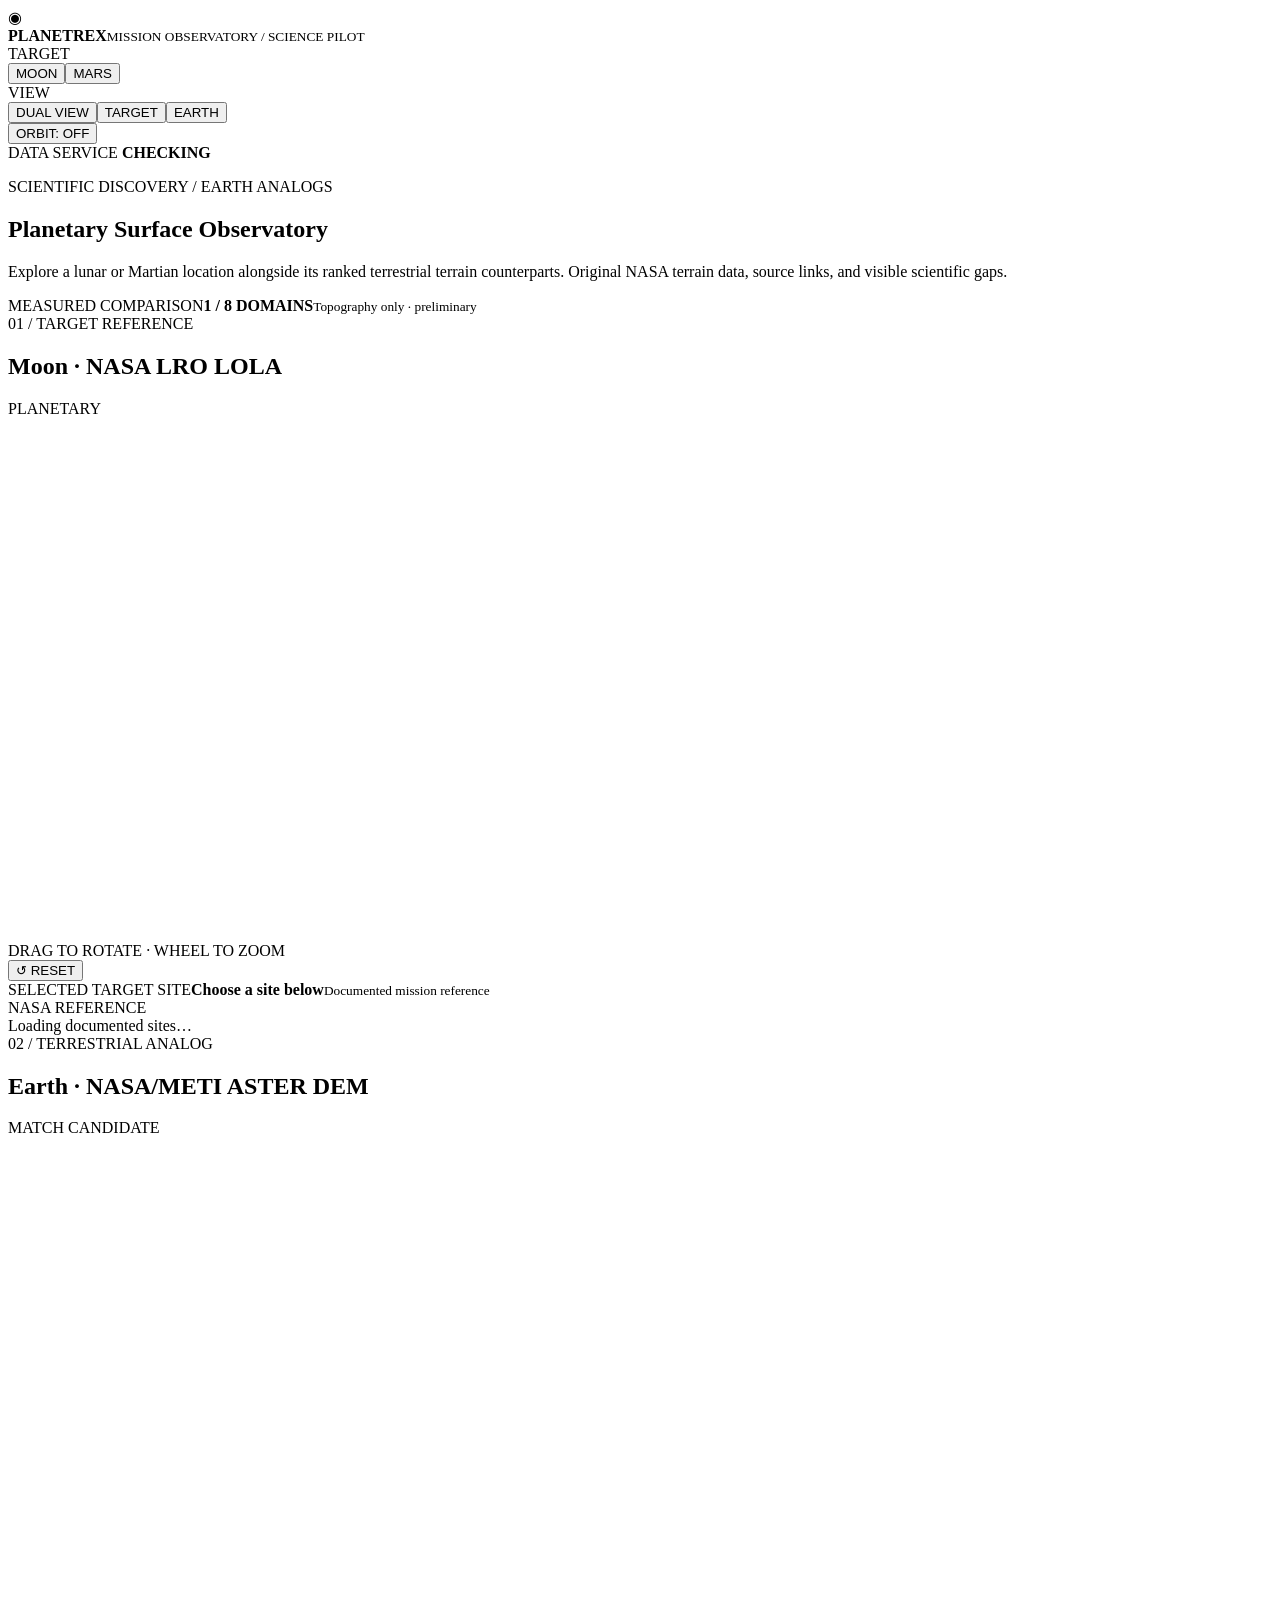
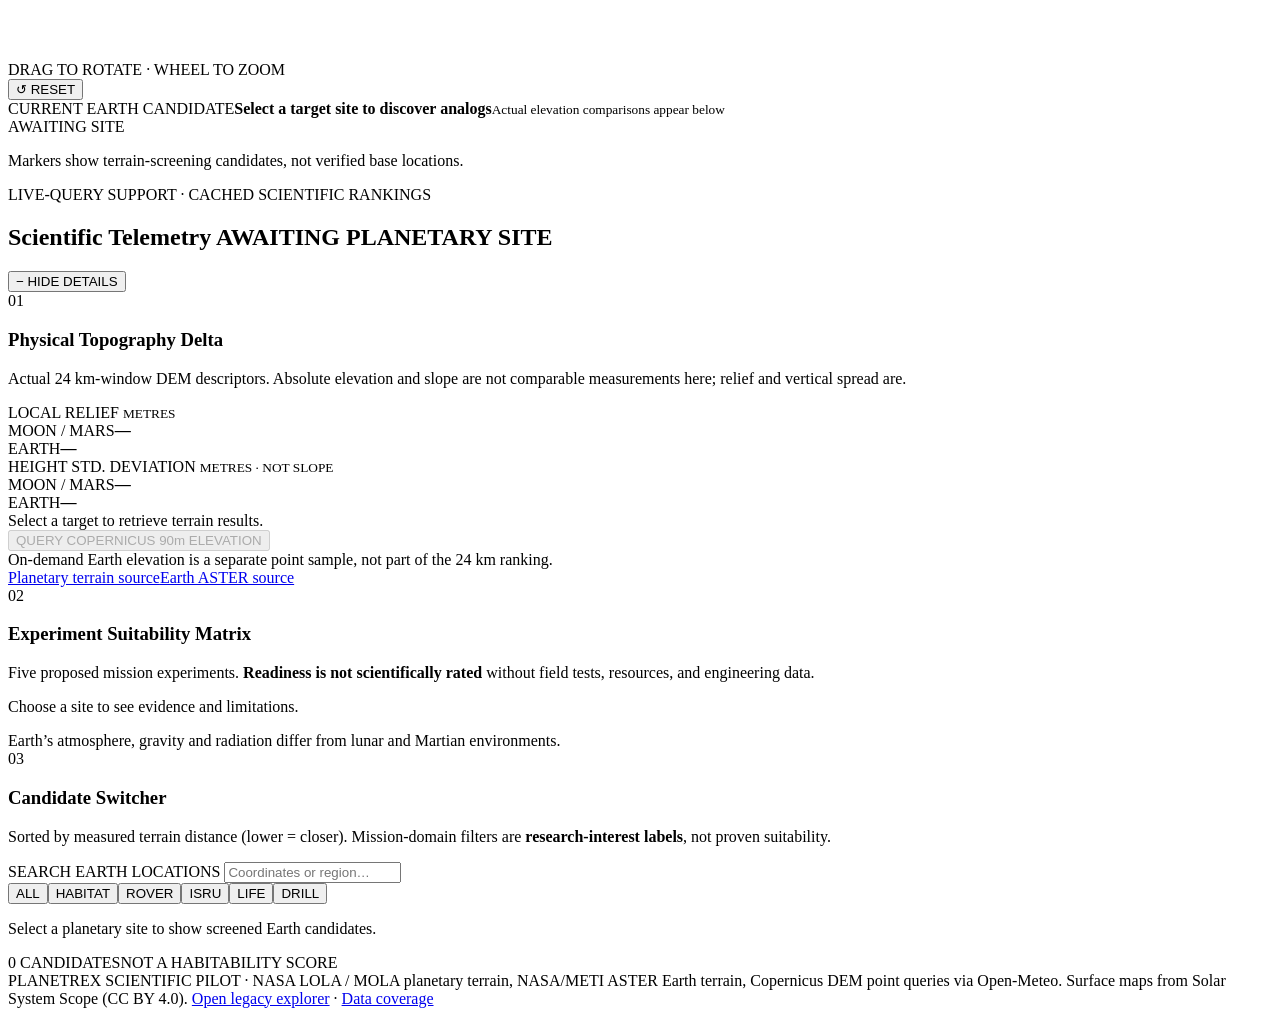
==== backend/app/web/observatory.html @ 0bbfab35 "Add full dual-globe PLANETREX Mission Observatory interface and scientific telemetry layout" ====
<!doctype html>
<html lang="en"><head>
<meta charset="utf-8"><meta name="viewport" content="width=device-width,initial-scale=1">
<title>PLANETREX — Mission Observatory</title>
<link rel="stylesheet" href="/explorer-assets/observatory.css">
<script src="/explorer-assets/observatory.js" defer></script>
</head>
<body>
<header class="command-bar">
 <div class="identity"><div class="sigil">◉</div><div><strong>PLANETREX</strong><small>MISSION OBSERVATORY / SCIENCE PILOT</small></div></div>
 <div class="command-group"><span class="micro-label">TARGET</span><div class="toggle" id="target-switch" aria-label="Choose target body"><button id="target-moon" class="active" type="button" aria-pressed="true">MOON</button><button id="target-mars" type="button" aria-pressed="false">MARS</button></div></div>
 <div class="command-group"><span class="micro-label">VIEW</span><div class="toggle view-toggle" id="view-switch"><button id="mode-dual" type="button" class="active" aria-pressed="true">DUAL VIEW</button><button id="mode-target" type="button" aria-pressed="false">TARGET</button><button id="mode-earth" type="button" aria-pressed="false">EARTH</button></div></div>
 <button id="orbit-switch" class="outline-button" aria-pressed="false" type="button"><span class="indicator"></span> ORBIT: OFF</button>
 <div class="connection" id="connection-status" role="status"><span class="connection-dot"></span><div>DATA SERVICE <strong>CHECKING</strong></div></div>
</header>
<main>
<section class="mission-head">
 <div><p class="eyebrow">SCIENTIFIC DISCOVERY / EARTH ANALOGS</p><h1>Planetary Surface Observatory</h1><p class="lead">Explore a lunar or Martian location alongside its ranked terrestrial terrain counterparts. Original NASA terrain data, source links, and visible scientific gaps.</p></div>
 <div class="mission-status"><span>MEASURED COMPARISON</span><strong id="coverage-count">1 / 8 DOMAINS</strong><small>Topography only · preliminary</small></div>
</section>
<section id="stages" class="celestial-grid" aria-label="Dual celestial comparison">
 <article class="celestial-stage target-stage" id="target-stage">
  <div class="stage-top"><div><span class="eyebrow">01 / TARGET REFERENCE</span><h2 id="target-title">Moon <span>· NASA LRO LOLA</span></h2></div><span class="stage-tag">PLANETARY</span></div>
  <div class="orb-window" id="target-window">
   <canvas id="target-globe" width="520" height="520" role="img" aria-label="Drag to rotate interactive target globe"></canvas>
   <div class="orb-hint">DRAG TO ROTATE · WHEEL TO ZOOM</div>
   <button class="reset-btn" id="reset-target" type="button" aria-label="Reset target orientation">↺ RESET</button>
  </div>
  <div class="stage-footer"><div><span class="eyebrow">SELECTED TARGET SITE</span><strong id="target-selection">Choose a site below</strong><small id="target-coordinates">Documented mission reference</small></div><span class="live-tag" id="target-source-status">NASA REFERENCE</span></div>
  <div class="site-pills" id="target-sites" aria-label="Planetary navigation sites"><span class="muted">Loading documented sites…</span></div>
 </article>
 <article class="celestial-stage earth-stage" id="earth-stage">
  <div class="stage-top"><div><span class="eyebrow">02 / TERRESTRIAL ANALOG</span><h2>Earth <span>· NASA/METI ASTER DEM</span></h2></div><span class="stage-tag">MATCH CANDIDATE</span></div>
  <div class="orb-window" id="earth-window">
   <canvas id="earth-globe" width="520" height="520" role="img" aria-label="Drag to rotate interactive Earth globe"></canvas>
   <div class="orb-hint">DRAG TO ROTATE · WHEEL TO ZOOM</div>
   <button class="reset-btn" id="reset-earth" type="button" aria-label="Reset Earth orientation">↺ RESET</button>
  </div>
  <div class="stage-footer"><div><span class="eyebrow">CURRENT EARTH CANDIDATE</span><strong id="earth-selection">Select a target site to discover analogs</strong><small id="earth-coordinates">Actual elevation comparisons appear below</small></div><span class="live-tag" id="earth-source-status">AWAITING SITE</span></div>
  <p class="stage-disclaimer">Markers show terrain-screening candidates, not verified base locations.</p>
 </article>
</section>
<section class="telemetry" id="telemetry" aria-labelledby="telemetry-heading">
 <header class="telemetry-bar"><div><span class="eyebrow">LIVE-QUERY SUPPORT · CACHED SCIENTIFIC RANKINGS</span><h2 id="telemetry-heading">Scientific Telemetry <span class="telemetry-status" id="telemetry-status">AWAITING PLANETARY SITE</span></h2></div><button id="drawer-toggle" class="outline-button" type="button" aria-expanded="true">− HIDE DETAILS</button></header>
 <div class="telemetry-body" id="telemetry-body">
  <section class="instrument" aria-label="Physical topography comparison">
   <div class="instrument-title"><span class="instrument-index">01</span><h3>Physical Topography Delta</h3></div>
   <p class="desc">Actual 24 km-window DEM descriptors. Absolute elevation and slope are not comparable measurements here; relief and vertical spread are.</p>
   <div class="metric-title">LOCAL RELIEF <small>METRES</small></div><div class="compare"><div><span>MOON / MARS</span><strong id="target-relief">—</strong></div><div><span>EARTH</span><strong id="earth-relief">—</strong></div></div>
   <div class="metric-title">HEIGHT STD. DEVIATION <small>METRES · NOT SLOPE</small></div><div class="compare"><div><span>MOON / MARS</span><strong id="target-roughness">—</strong></div><div><span>EARTH</span><strong id="earth-roughness">—</strong></div></div>
   <div class="data-status" id="distance-status">Select a target to retrieve terrain results.</div>
   <button id="query-elevation" class="primary-button" type="button" disabled>QUERY COPERNICUS 90m ELEVATION</button>
   <div class="query-result" id="elevation-result">On-demand Earth elevation is a separate point sample, not part of the 24 km ranking.</div>
   <div class="sources"><a id="planet-data-link" href="https://pds.nasa.gov/" target="_blank" rel="noopener noreferrer">Planetary terrain source</a><a id="earth-data-link" href="https://www.opentopodata.org/datasets/aster/" target="_blank" rel="noopener noreferrer">Earth ASTER source</a></div>
  </section>
  <section class="instrument" aria-label="Mission experiment matrix">
   <div class="instrument-title"><span class="instrument-index">02</span><h3>Experiment Suitability Matrix</h3></div>
   <p class="desc">Five proposed mission experiments. <strong>Readiness is not scientifically rated</strong> without field tests, resources, and engineering data.</p>
   <div id="domain-matrix" class="domain-matrix">
    <p class="muted">Choose a site to see evidence and limitations.</p>
   </div>
   <div id="evidence-warning" class="caution">Earth’s atmosphere, gravity and radiation differ from lunar and Martian environments.</div>
  </section>
  <section class="instrument candidate-instrument" aria-label="Earth analog candidates">
   <div class="instrument-title"><span class="instrument-index">03</span><h3>Candidate Switcher</h3></div>
   <p class="desc">Sorted by measured terrain distance (lower = closer). Mission-domain filters are <strong>research-interest labels</strong>, not proven suitability.</p>
   <label class="search-label" for="candidate-search">SEARCH EARTH LOCATIONS</label>
   <input id="candidate-search" type="search" placeholder="Coordinates or region…">
   <div class="filter-row" id="domain-filters"><button class="filter active" data-domain="all" type="button">ALL</button><button class="filter" data-domain="habitat" type="button">HABITAT</button><button class="filter" data-domain="rover" type="button">ROVER</button><button class="filter" data-domain="isru" type="button">ISRU</button><button class="filter" data-domain="life" type="button">LIFE</button><button class="filter" data-domain="drill" type="button">DRILL</button></div>
   <div id="candidate-list" class="candidate-list" aria-live="polite"><p class="muted">Select a planetary site to show screened Earth candidates.</p></div>
   <div class="candidate-footer"><span id="candidate-count">0 CANDIDATES</span><span>NOT A HABITABILITY SCORE</span></div>
  </section>
 </div>
</section>
<footer class="bottom-note">PLANETREX SCIENTIFIC PILOT · NASA LOLA / MOLA planetary terrain, NASA/METI ASTER Earth terrain, Copernicus DEM point queries via Open-Meteo. Surface maps from Solar System Scope (CC BY 4.0). <a href="/explorer">Open legacy explorer</a> · <a href="/science/coverage" target="_blank" rel="noopener noreferrer">Data coverage</a></footer>
</main>
</body></html>
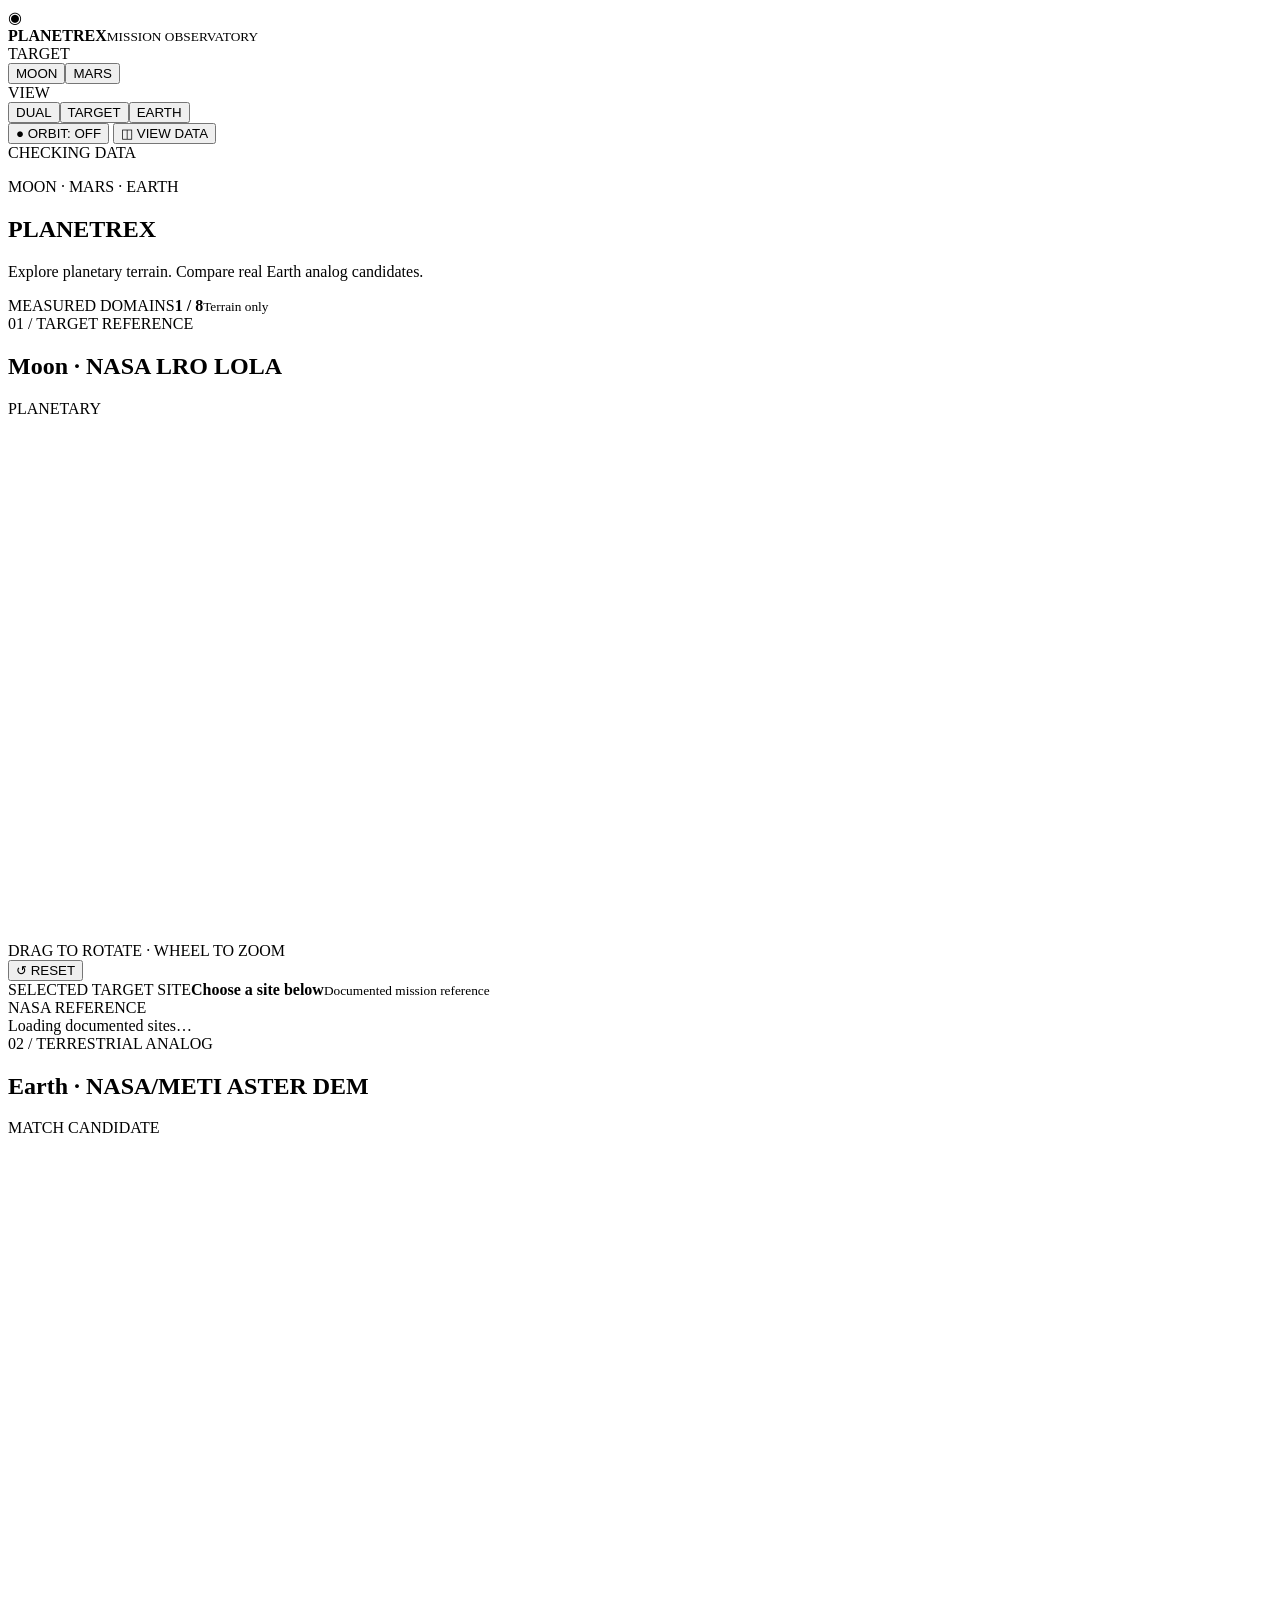
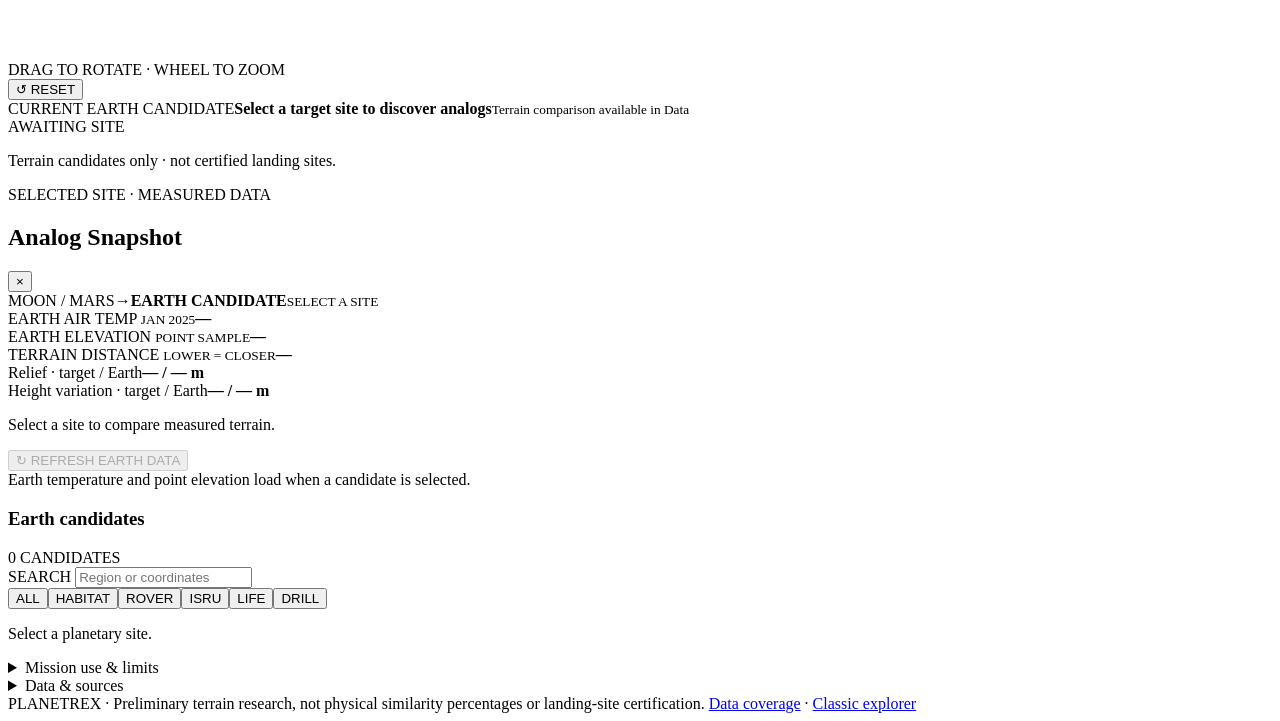
==== commit 513c0822: "Create concise above-globe scientific popup with temperature, terrain data, close button, and folded" ====
--- a/backend/app/web/observatory.html
+++ b/backend/app/web/observatory.html
@@ -1,23 +1,24 @@
 <!doctype html>
 <html lang="en"><head>
 <meta charset="utf-8"><meta name="viewport" content="width=device-width,initial-scale=1">
-<title>PLANETREX — Mission Observatory</title>
+<title>PLANETREX — Planetary Mission Observatory</title>
 <link rel="stylesheet" href="/explorer-assets/observatory.css">
 <script src="/explorer-assets/observatory.js" defer></script>
-</head>
-<body>
+</head><body>
 <header class="command-bar">
- <div class="identity"><div class="sigil">◉</div><div><strong>PLANETREX</strong><small>MISSION OBSERVATORY / SCIENCE PILOT</small></div></div>
- <div class="command-group"><span class="micro-label">TARGET</span><div class="toggle" id="target-switch" aria-label="Choose target body"><button id="target-moon" class="active" type="button" aria-pressed="true">MOON</button><button id="target-mars" type="button" aria-pressed="false">MARS</button></div></div>
- <div class="command-group"><span class="micro-label">VIEW</span><div class="toggle view-toggle" id="view-switch"><button id="mode-dual" type="button" class="active" aria-pressed="true">DUAL VIEW</button><button id="mode-target" type="button" aria-pressed="false">TARGET</button><button id="mode-earth" type="button" aria-pressed="false">EARTH</button></div></div>
- <button id="orbit-switch" class="outline-button" aria-pressed="false" type="button"><span class="indicator"></span> ORBIT: OFF</button>
- <div class="connection" id="connection-status" role="status"><span class="connection-dot"></span><div>DATA SERVICE <strong>CHECKING</strong></div></div>
+ <div class="identity"><div class="sigil" aria-hidden="true">◉</div><div><strong>PLANETREX</strong><small>MISSION OBSERVATORY</small></div></div>
+ <div class="command-group"><span class="micro-label">TARGET</span><div class="toggle" id="target-switch"><button id="target-moon" class="active" type="button" aria-pressed="true">MOON</button><button id="target-mars" type="button" aria-pressed="false">MARS</button></div></div>
+ <div class="command-group"><span class="micro-label">VIEW</span><div class="toggle view-toggle" id="view-switch"><button id="mode-dual" class="active" type="button" aria-pressed="true">DUAL</button><button id="mode-target" type="button" aria-pressed="false">TARGET</button><button id="mode-earth" type="button" aria-pressed="false">EARTH</button></div></div>
+ <button id="orbit-switch" class="outline-button" aria-pressed="false" type="button">● ORBIT: OFF</button>
+ <button id="show-data" class="primary-button data-open" aria-controls="telemetry" aria-expanded="true" type="button">◫ VIEW DATA</button>
+ <div class="connection" id="connection-status" role="status">CHECKING DATA</div>
 </header>
 <main>
 <section class="mission-head">
- <div><p class="eyebrow">SCIENTIFIC DISCOVERY / EARTH ANALOGS</p><h1>Planetary Surface Observatory</h1><p class="lead">Explore a lunar or Martian location alongside its ranked terrestrial terrain counterparts. Original NASA terrain data, source links, and visible scientific gaps.</p></div>
- <div class="mission-status"><span>MEASURED COMPARISON</span><strong id="coverage-count">1 / 8 DOMAINS</strong><small>Topography only · preliminary</small></div>
+ <div><p class="eyebrow">MOON · MARS · EARTH</p><h1>PLANETREX</h1><p class="lead">Explore planetary terrain. Compare real Earth analog candidates.</p></div>
+ <div class="mission-status"><span>MEASURED DOMAINS</span><strong id="coverage-count">1 / 8</strong><small>Terrain only</small></div>
 </section>
+<div class="mission-workspace">
 <section id="stages" class="celestial-grid" aria-label="Dual celestial comparison">
  <article class="celestial-stage target-stage" id="target-stage">
   <div class="stage-top"><div><span class="eyebrow">01 / TARGET REFERENCE</span><h2 id="target-title">Moon <span>· NASA LRO LOLA</span></h2></div><span class="stage-tag">PLANETARY</span></div>
@@ -36,42 +37,48 @@
    <div class="orb-hint">DRAG TO ROTATE · WHEEL TO ZOOM</div>
    <button class="reset-btn" id="reset-earth" type="button" aria-label="Reset Earth orientation">↺ RESET</button>
   </div>
-  <div class="stage-footer"><div><span class="eyebrow">CURRENT EARTH CANDIDATE</span><strong id="earth-selection">Select a target site to discover analogs</strong><small id="earth-coordinates">Actual elevation comparisons appear below</small></div><span class="live-tag" id="earth-source-status">AWAITING SITE</span></div>
-  <p class="stage-disclaimer">Markers show terrain-screening candidates, not verified base locations.</p>
+  <div class="stage-footer"><div><span class="eyebrow">CURRENT EARTH CANDIDATE</span><strong id="earth-selection">Select a target site to discover analogs</strong><small id="earth-coordinates">Terrain comparison available in Data</small></div><span class="live-tag" id="earth-source-status">AWAITING SITE</span></div>
+  <p class="stage-disclaimer">Terrain candidates only · not certified landing sites.</p>
  </article>
 </section>
-<section class="telemetry" id="telemetry" aria-labelledby="telemetry-heading">
- <header class="telemetry-bar"><div><span class="eyebrow">LIVE-QUERY SUPPORT · CACHED SCIENTIFIC RANKINGS</span><h2 id="telemetry-heading">Scientific Telemetry <span class="telemetry-status" id="telemetry-status">AWAITING PLANETARY SITE</span></h2></div><button id="drawer-toggle" class="outline-button" type="button" aria-expanded="true">− HIDE DETAILS</button></header>
+</div>
+<aside class="telemetry" id="telemetry" role="dialog" aria-modal="false" aria-labelledby="telemetry-heading">
+ <header class="telemetry-bar"><div><span class="eyebrow">SELECTED SITE · MEASURED DATA</span><h2 id="telemetry-heading">Analog Snapshot</h2></div><button id="drawer-toggle" class="close-button" type="button" aria-label="Close data window" title="Close and view globe">×</button></header>
  <div class="telemetry-body" id="telemetry-body">
-  <section class="instrument" aria-label="Physical topography comparison">
-   <div class="instrument-title"><span class="instrument-index">01</span><h3>Physical Topography Delta</h3></div>
-   <p class="desc">Actual 24 km-window DEM descriptors. Absolute elevation and slope are not comparable measurements here; relief and vertical spread are.</p>
-   <div class="metric-title">LOCAL RELIEF <small>METRES</small></div><div class="compare"><div><span>MOON / MARS</span><strong id="target-relief">—</strong></div><div><span>EARTH</span><strong id="earth-relief">—</strong></div></div>
-   <div class="metric-title">HEIGHT STD. DEVIATION <small>METRES · NOT SLOPE</small></div><div class="compare"><div><span>MOON / MARS</span><strong id="target-roughness">—</strong></div><div><span>EARTH</span><strong id="earth-roughness">—</strong></div></div>
-   <div class="data-status" id="distance-status">Select a target to retrieve terrain results.</div>
-   <button id="query-elevation" class="primary-button" type="button" disabled>QUERY COPERNICUS 90m ELEVATION</button>
-   <div class="query-result" id="elevation-result">On-demand Earth elevation is a separate point sample, not part of the 24 km ranking.</div>
-   <div class="sources"><a id="planet-data-link" href="https://pds.nasa.gov/" target="_blank" rel="noopener noreferrer">Planetary terrain source</a><a id="earth-data-link" href="https://www.opentopodata.org/datasets/aster/" target="_blank" rel="noopener noreferrer">Earth ASTER source</a></div>
-  </section>
-  <section class="instrument" aria-label="Mission experiment matrix">
-   <div class="instrument-title"><span class="instrument-index">02</span><h3>Experiment Suitability Matrix</h3></div>
-   <p class="desc">Five proposed mission experiments. <strong>Readiness is not scientifically rated</strong> without field tests, resources, and engineering data.</p>
-   <div id="domain-matrix" class="domain-matrix">
-    <p class="muted">Choose a site to see evidence and limitations.</p>
+  <div class="popup-location"><span id="popup-target">MOON / MARS</span><span class="popup-arrow" aria-hidden="true">→</span><strong id="popup-earth">EARTH CANDIDATE</strong><small id="telemetry-status">SELECT A SITE</small></div>
+  <section class="instrument summary-instrument" aria-label="Key Earth and terrain measurements">
+   <div class="quick-stats">
+    <div class="mini-stat"><span>EARTH AIR TEMP <small>JAN 2025</small></span><strong id="earth-temp">—</strong></div>
+    <div class="mini-stat"><span>EARTH ELEVATION <small>POINT SAMPLE</small></span><strong id="earth-point-elevation">—</strong></div>
+    <div class="mini-stat"><span>TERRAIN DISTANCE <small>LOWER = CLOSER</small></span><strong id="distance-score">—</strong></div>
    </div>
-   <div id="evidence-warning" class="caution">Earth’s atmosphere, gravity and radiation differ from lunar and Martian environments.</div>
+   <div class="metric-row"><span>Relief · target / Earth</span><strong><span id="target-relief">—</span> / <span id="earth-relief">—</span> m</strong></div>
+   <div class="metric-row"><span>Height variation · target / Earth</span><strong><span id="target-roughness">—</span> / <span id="earth-roughness">—</span> m</strong></div>
+   <p class="simple-note" id="distance-status">Select a site to compare measured terrain.</p>
+   <button id="query-elevation" class="subtle-button" type="button" disabled>↻ REFRESH EARTH DATA</button>
+   <div class="query-result" id="elevation-result">Earth temperature and point elevation load when a candidate is selected.</div>
   </section>
   <section class="instrument candidate-instrument" aria-label="Earth analog candidates">
-   <div class="instrument-title"><span class="instrument-index">03</span><h3>Candidate Switcher</h3></div>
-   <p class="desc">Sorted by measured terrain distance (lower = closer). Mission-domain filters are <strong>research-interest labels</strong>, not proven suitability.</p>
-   <label class="search-label" for="candidate-search">SEARCH EARTH LOCATIONS</label>
-   <input id="candidate-search" type="search" placeholder="Coordinates or region…">
-   <div class="filter-row" id="domain-filters"><button class="filter active" data-domain="all" type="button">ALL</button><button class="filter" data-domain="habitat" type="button">HABITAT</button><button class="filter" data-domain="rover" type="button">ROVER</button><button class="filter" data-domain="isru" type="button">ISRU</button><button class="filter" data-domain="life" type="button">LIFE</button><button class="filter" data-domain="drill" type="button">DRILL</button></div>
-   <div id="candidate-list" class="candidate-list" aria-live="polite"><p class="muted">Select a planetary site to show screened Earth candidates.</p></div>
-   <div class="candidate-footer"><span id="candidate-count">0 CANDIDATES</span><span>NOT A HABITABILITY SCORE</span></div>
+   <div class="instrument-title"><h3>Earth candidates</h3><span id="candidate-count" class="candidate-total">0 CANDIDATES</span></div>
+   <label class="search-label" for="candidate-search">SEARCH</label>
+   <input id="candidate-search" type="search" placeholder="Region or coordinates">
+   <div class="filter-row" id="domain-filters">
+    <button class="filter active" type="button" data-domain="all">ALL</button><button class="filter" type="button" data-domain="habitat">HABITAT</button><button class="filter" type="button" data-domain="rover">ROVER</button><button class="filter" type="button" data-domain="isru">ISRU</button><button class="filter" type="button" data-domain="life">LIFE</button><button class="filter" type="button" data-domain="drill">DRILL</button>
+   </div>
+   <div id="candidate-list" class="candidate-list" aria-live="polite"><p class="muted">Select a planetary site.</p></div>
   </section>
+  <details class="detail-fold"><summary>Mission use & limits</summary>
+   <div class="instrument"><div id="domain-matrix" class="domain-matrix"></div><p class="simple-note" id="evidence-warning">Earth cannot reproduce lunar or Martian gravity, atmosphere and radiation.</p></div>
+  </details>
+  <details class="detail-fold resources"><summary>Data & sources</summary>
+   <div class="source-links">
+    <a id="planet-data-link" href="https://pds.nasa.gov/" target="_blank" rel="noopener noreferrer">NASA planetary terrain</a>
+    <a id="earth-data-link" href="https://www.opentopodata.org/datasets/aster/" target="_blank" rel="noopener noreferrer">NASA/METI Earth DEM</a>
+    <a href="https://power.larc.nasa.gov/" target="_blank" rel="noopener noreferrer">NASA POWER · air temperature</a>
+    <a href="/science/coverage" target="_blank" rel="noopener noreferrer">Data coverage & limitations</a>
+   </div>
+  </details>
  </div>
-</section>
-<footer class="bottom-note">PLANETREX SCIENTIFIC PILOT · NASA LOLA / MOLA planetary terrain, NASA/METI ASTER Earth terrain, Copernicus DEM point queries via Open-Meteo. Surface maps from Solar System Scope (CC BY 4.0). <a href="/explorer">Open legacy explorer</a> · <a href="/science/coverage" target="_blank" rel="noopener noreferrer">Data coverage</a></footer>
-</main>
-</body></html>+</aside>
+<footer class="bottom-note">PLANETREX · Preliminary terrain research, not physical similarity percentages or landing-site certification. <a href="/science/coverage" target="_blank" rel="noopener noreferrer">Data coverage</a> · <a href="/explorer">Classic explorer</a></footer>
+</main></body></html>
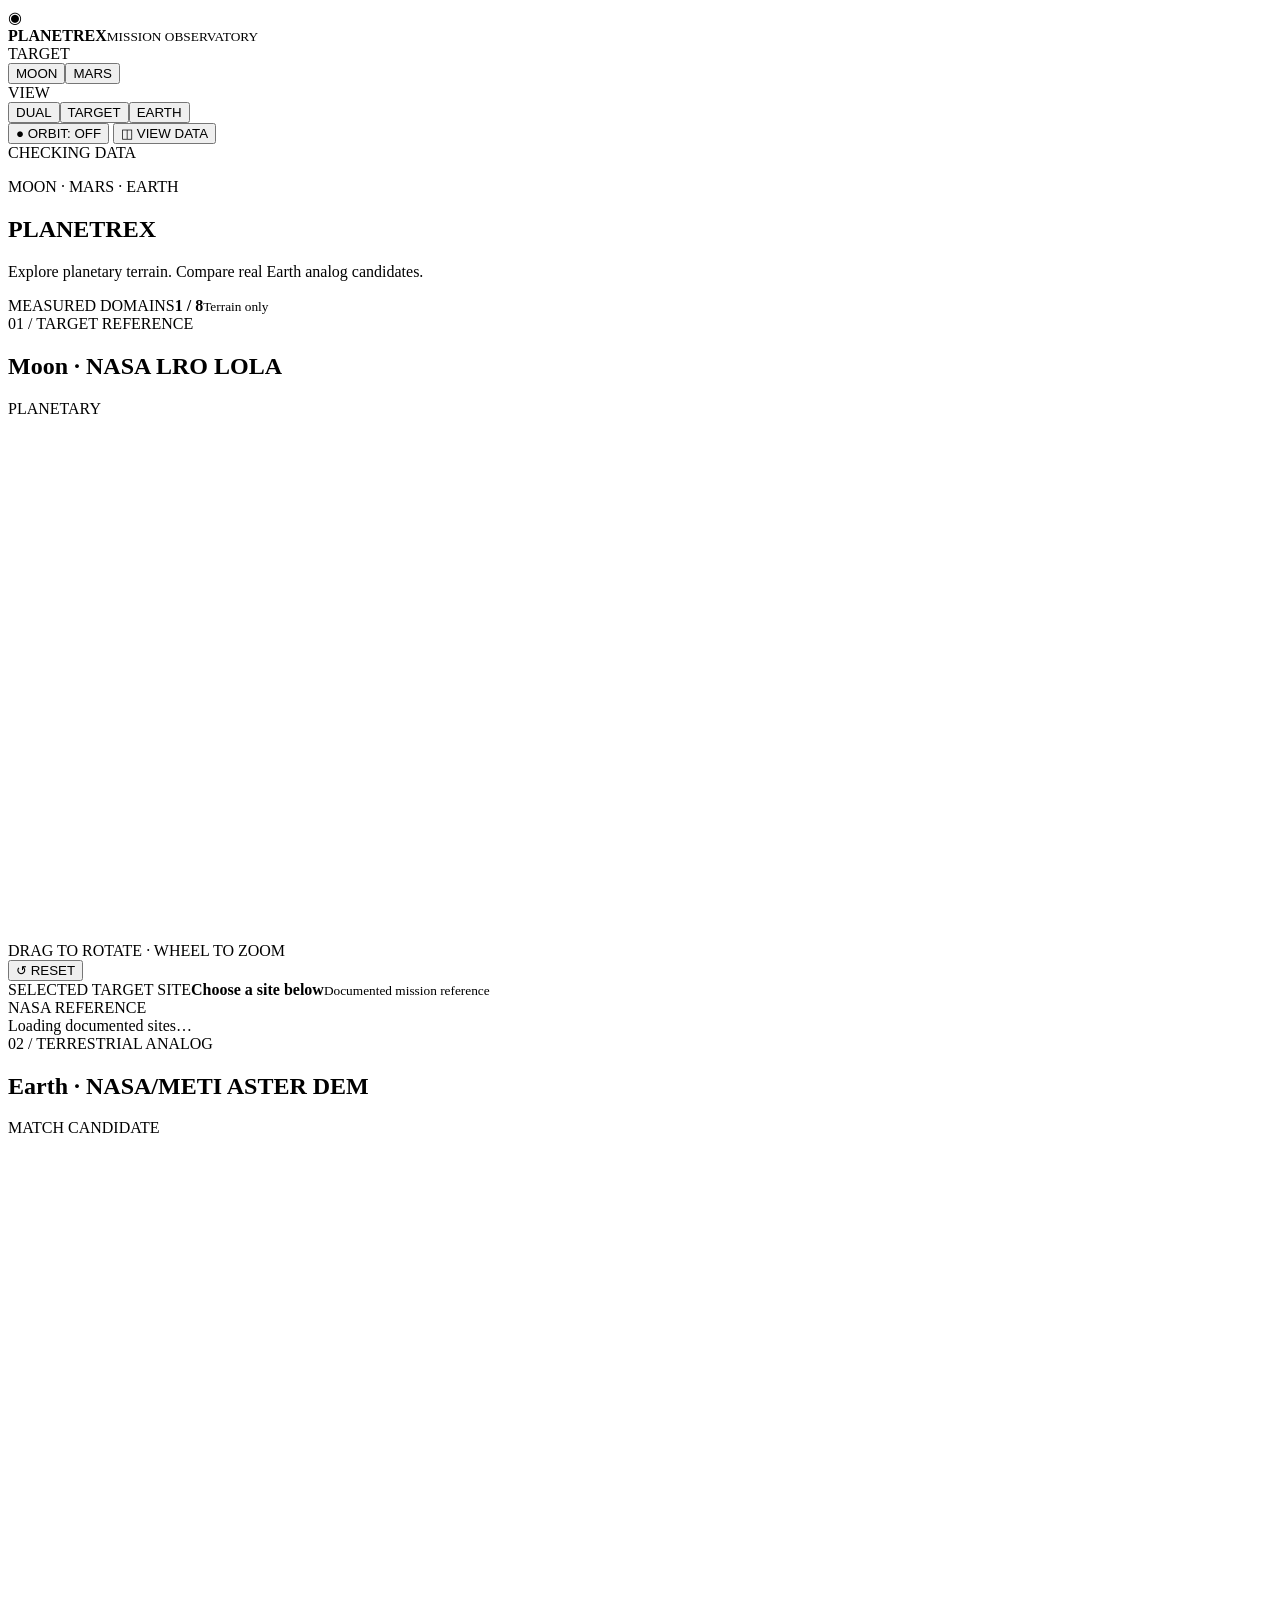
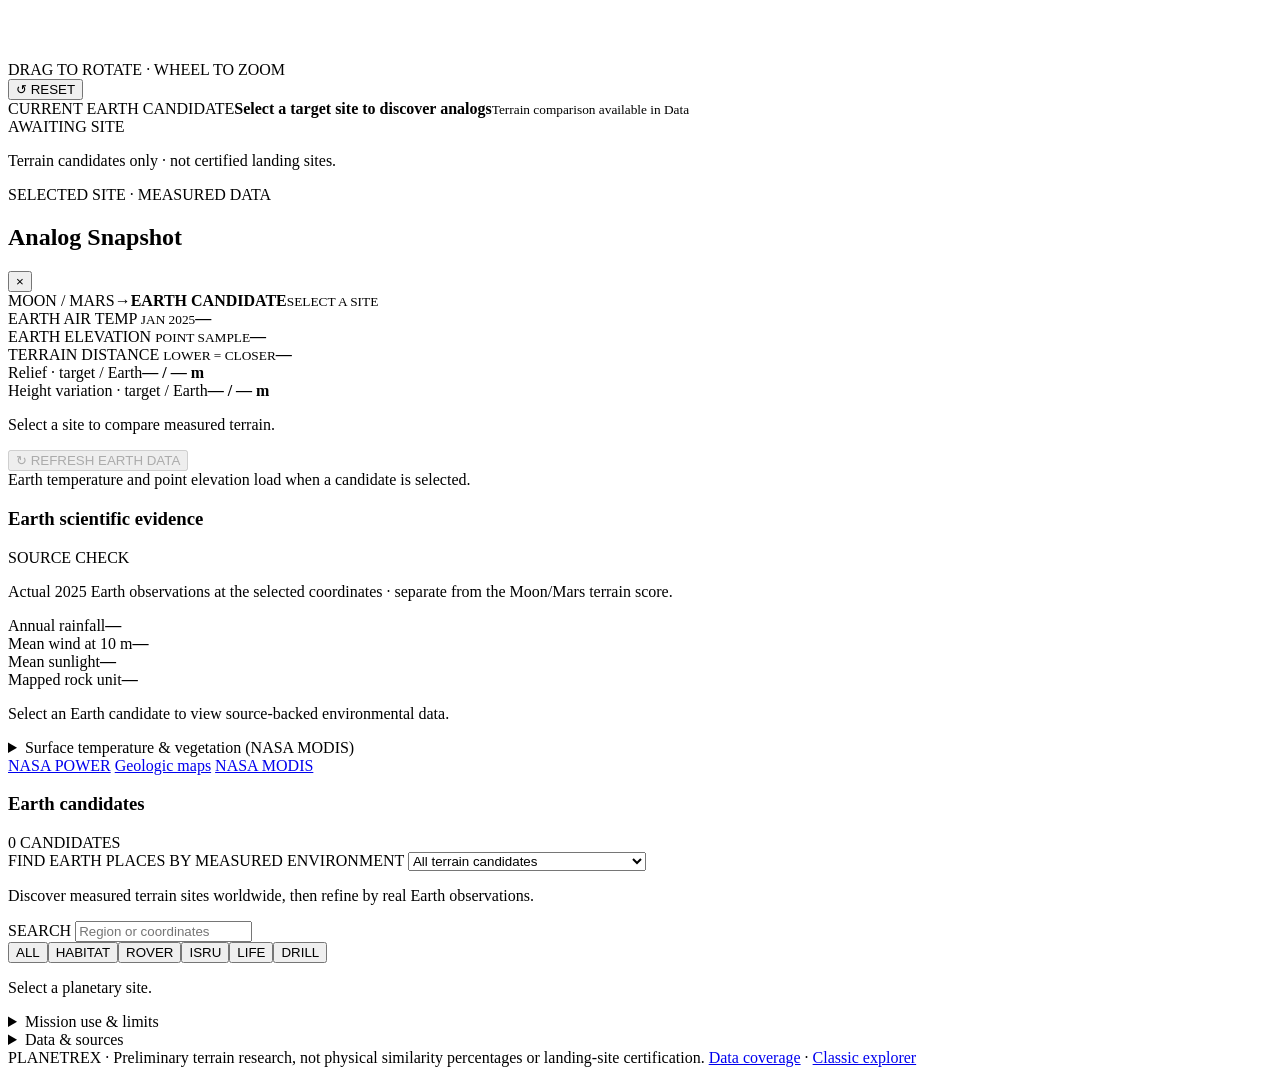
==== commit 7d12d922: "Display actual annual Earth rainfall/wind/sun/geology with optional satellite temperature and vegeta" ====
--- a/backend/app/web/observatory.html
+++ b/backend/app/web/observatory.html
@@ -41,9 +41,8 @@
   <p class="stage-disclaimer">Terrain candidates only · not certified landing sites.</p>
  </article>
 </section>
-</div>
-<aside class="telemetry" id="telemetry" role="dialog" aria-modal="false" aria-labelledby="telemetry-heading">
- <header class="telemetry-bar"><div><span class="eyebrow">SELECTED SITE · MEASURED DATA</span><h2 id="telemetry-heading">Analog Snapshot</h2></div><button id="drawer-toggle" class="close-button" type="button" aria-label="Close data window" title="Close and view globe">×</button></header>
+<aside class="telemetry" id="telemetry" role="region" aria-labelledby="telemetry-heading">
+ <header class="telemetry-bar"><div><span class="eyebrow">SELECTED SITE · MEASURED DATA</span><h2 id="telemetry-heading">Analog Snapshot</h2></div><button id="drawer-toggle" class="close-button" type="button" aria-label="Close data window" title="Hide data and focus on globes">×</button></header>
  <div class="telemetry-body" id="telemetry-body">
   <div class="popup-location"><span id="popup-target">MOON / MARS</span><span class="popup-arrow" aria-hidden="true">→</span><strong id="popup-earth">EARTH CANDIDATE</strong><small id="telemetry-status">SELECT A SITE</small></div>
   <section class="instrument summary-instrument" aria-label="Key Earth and terrain measurements">
@@ -58,8 +57,40 @@
    <button id="query-elevation" class="subtle-button" type="button" disabled>↻ REFRESH EARTH DATA</button>
    <div class="query-result" id="elevation-result">Earth temperature and point elevation load when a candidate is selected.</div>
   </section>
+  <section class="instrument deep-science" aria-label="Source-backed Earth geology and environmental measurements">
+   <div class="instrument-title"><h3>Earth scientific evidence</h3><span id="earth-science-count" class="candidate-total">SOURCE CHECK</span></div>
+   <p class="simple-note">Actual 2025 Earth observations at the selected coordinates · separate from the Moon/Mars terrain score.</p>
+   <div class="earth-evidence-grid">
+    <div><span>Annual rainfall</span><strong id="deep-rain">—</strong></div>
+    <div><span>Mean wind at 10 m</span><strong id="deep-wind">—</strong></div>
+    <div><span>Mean sunlight</span><strong id="deep-solar">—</strong></div>
+    <div><span>Mapped rock unit</span><strong id="deep-rock">—</strong></div>
+   </div>
+   <p class="simple-note" id="earth-evidence-note">Select an Earth candidate to view source-backed environmental data.</p>
+   <details class="detail-fold deep-more"><summary>Surface temperature & vegetation (NASA MODIS)</summary>
+    <div class="modis-row"><span>Daytime land-surface temperature</span><strong id="deep-lst">—</strong></div>
+    <div class="modis-row"><span>Vegetation index (NDVI)</span><strong id="deep-ndvi">—</strong></div>
+    <p id="deep-modis-status" class="simple-note">Satellite values are loaded only when you open this section.</p>
+   </details>
+   <div class="source-links">
+    <a href="https://power.larc.nasa.gov/docs/services/api/temporal/daily/" target="_blank" rel="noopener noreferrer">NASA POWER</a>
+    <a href="https://dev.macrostrat.org/docs/data-services" target="_blank" rel="noopener noreferrer">Geologic maps</a>
+    <a href="https://modis.ornl.gov/data/modis_webservice.html" target="_blank" rel="noopener noreferrer">NASA MODIS</a>
+   </div>
+  </section>
   <section class="instrument candidate-instrument" aria-label="Earth analog candidates">
    <div class="instrument-title"><h3>Earth candidates</h3><span id="candidate-count" class="candidate-total">0 CANDIDATES</span></div>
+   <label class="search-label" for="earth-condition-filter">FIND EARTH PLACES BY MEASURED ENVIRONMENT</label>
+   <select id="earth-condition-filter" aria-label="Earth science discovery filter">
+    <option value="all">All terrain candidates</option>
+    <option value="dry">Dry · below 250 mm annual rainfall</option>
+    <option value="cold">Cold · mean temperature below 0 °C</option>
+    <option value="windy">Windy · above 6 m/s</option>
+    <option value="sunny">Sunny · above 5 kWh/m²/day</option>
+    <option value="geology">Mapped geology available</option>
+    <option value="rugged">Rugged · relief above 1,000 m</option>
+   </select>
+   <p id="earth-discovery-status" class="simple-note">Discover measured terrain sites worldwide, then refine by real Earth observations.</p>
    <label class="search-label" for="candidate-search">SEARCH</label>
    <input id="candidate-search" type="search" placeholder="Region or coordinates">
    <div class="filter-row" id="domain-filters">
@@ -80,5 +111,6 @@
   </details>
  </div>
 </aside>
+</div>
 <footer class="bottom-note">PLANETREX · Preliminary terrain research, not physical similarity percentages or landing-site certification. <a href="/science/coverage" target="_blank" rel="noopener noreferrer">Data coverage</a> · <a href="/explorer">Classic explorer</a></footer>
 </main></body></html>
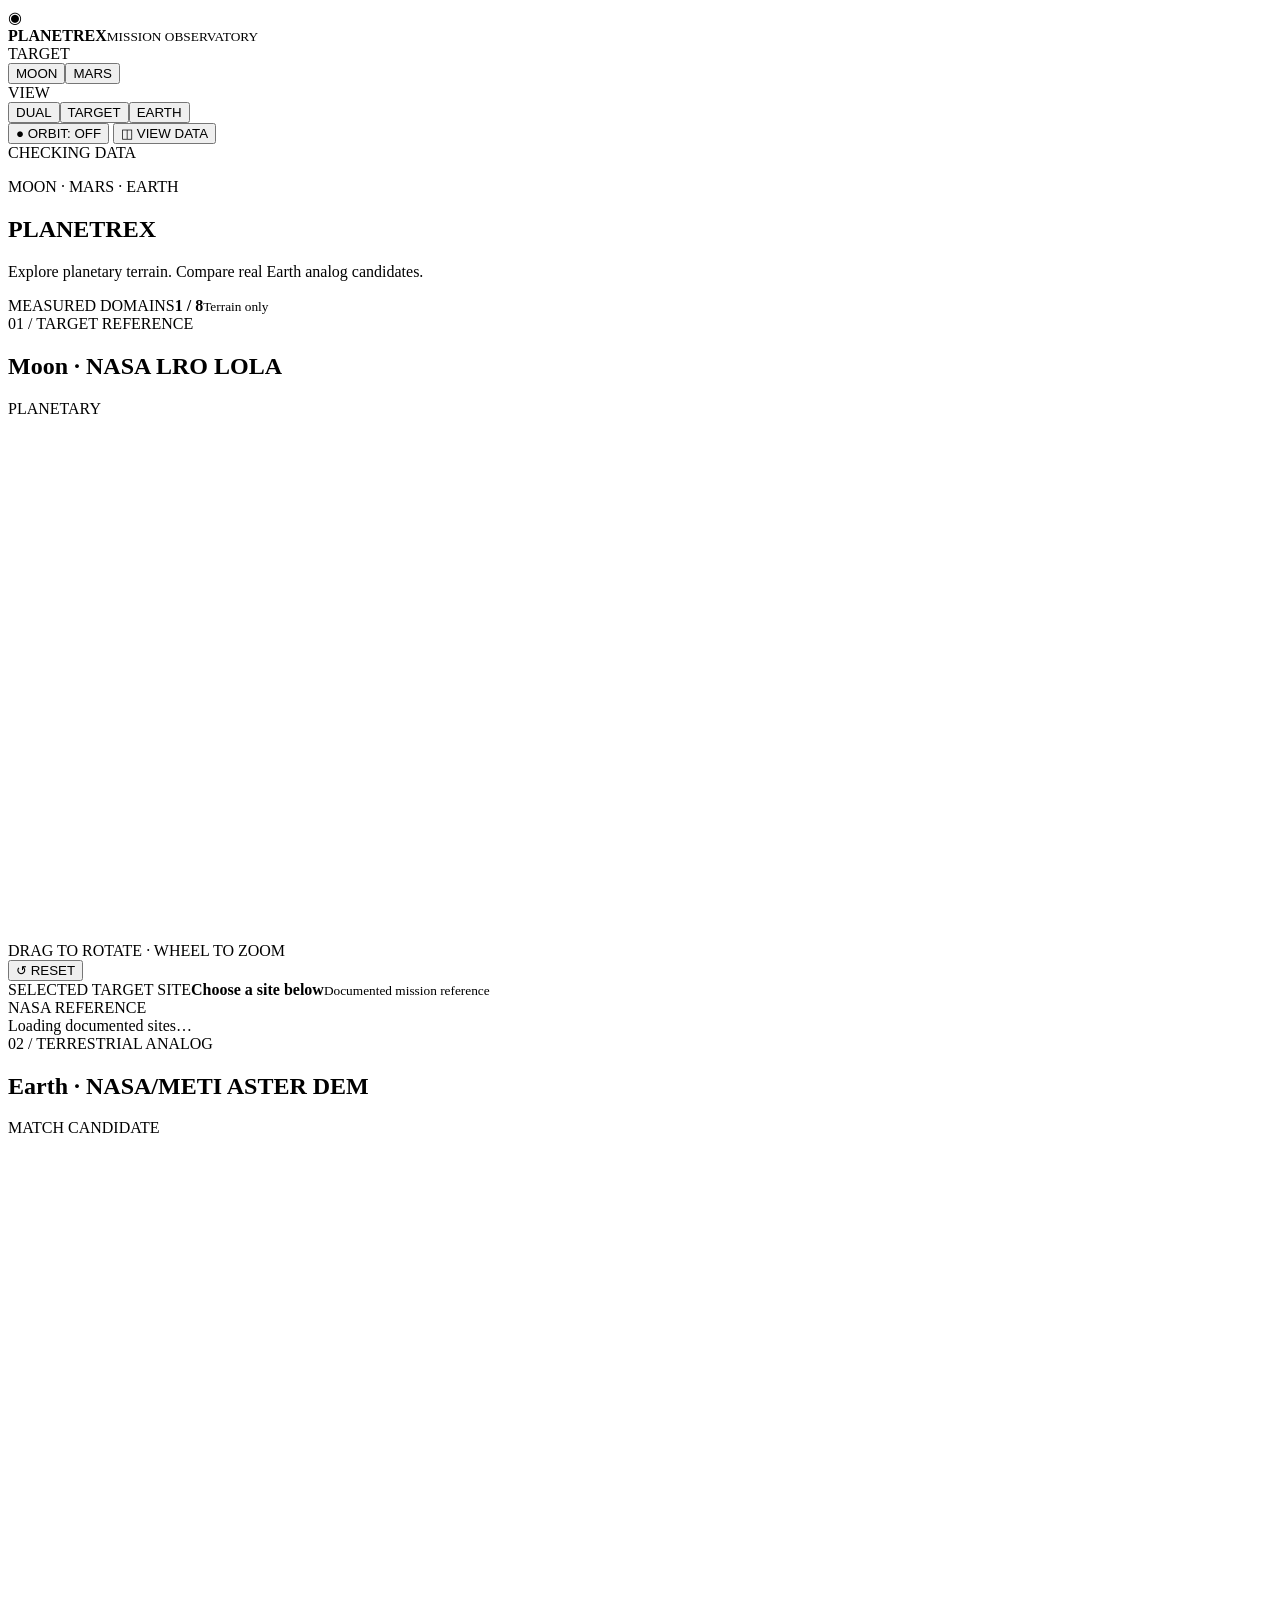
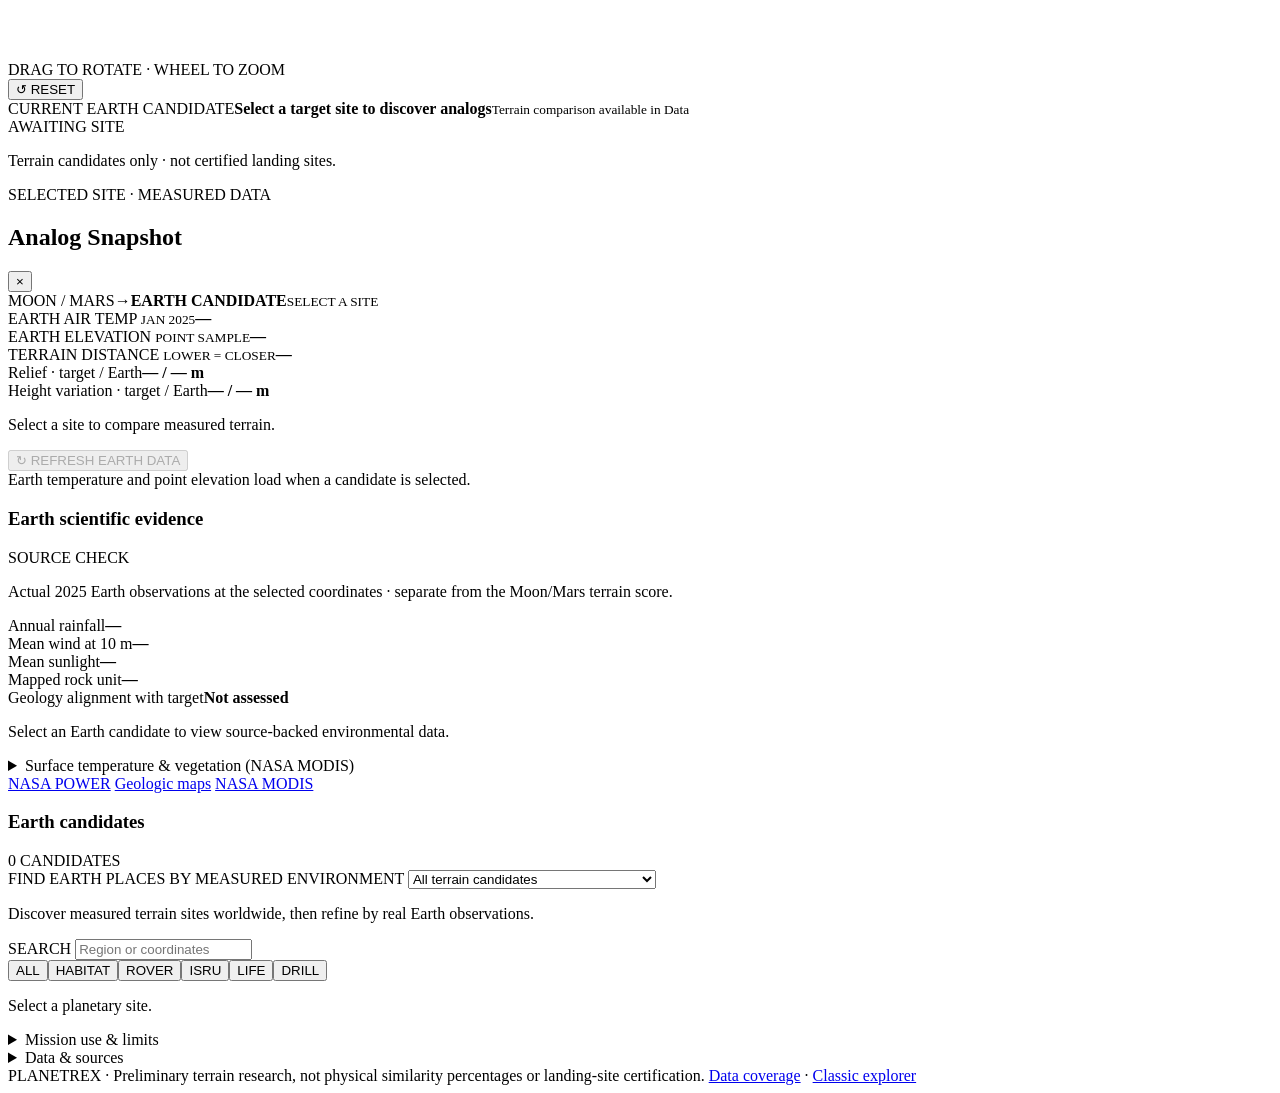
==== commit 4a47a7e3: "Add NASA/USGS-backed geology correspondence and mapped rock category discovery filter to analog pane" ====
--- a/backend/app/web/observatory.html
+++ b/backend/app/web/observatory.html
@@ -66,6 +66,8 @@
     <div><span>Mean sunlight</span><strong id="deep-solar">—</strong></div>
     <div><span>Mapped rock unit</span><strong id="deep-rock">—</strong></div>
    </div>
+   <div class="metric-row"><span>Geology alignment with target</span><strong id="deep-rock-correspondence">Not assessed</strong></div>
+   <a id="deep-rock-source" href="https://science.nasa.gov/" target="_blank" rel="noopener noreferrer" hidden>Planetary geologic source</a>
    <p class="simple-note" id="earth-evidence-note">Select an Earth candidate to view source-backed environmental data.</p>
    <details class="detail-fold deep-more"><summary>Surface temperature & vegetation (NASA MODIS)</summary>
     <div class="modis-row"><span>Daytime land-surface temperature</span><strong id="deep-lst">—</strong></div>
@@ -88,6 +90,7 @@
     <option value="windy">Windy · above 6 m/s</option>
     <option value="sunny">Sunny · above 5 kWh/m²/day</option>
     <option value="geology">Mapped geology available</option>
+    <option value="lithology">Same mapped rock category as target</option>
     <option value="rugged">Rugged · relief above 1,000 m</option>
    </select>
    <p id="earth-discovery-status" class="simple-note">Discover measured terrain sites worldwide, then refine by real Earth observations.</p>
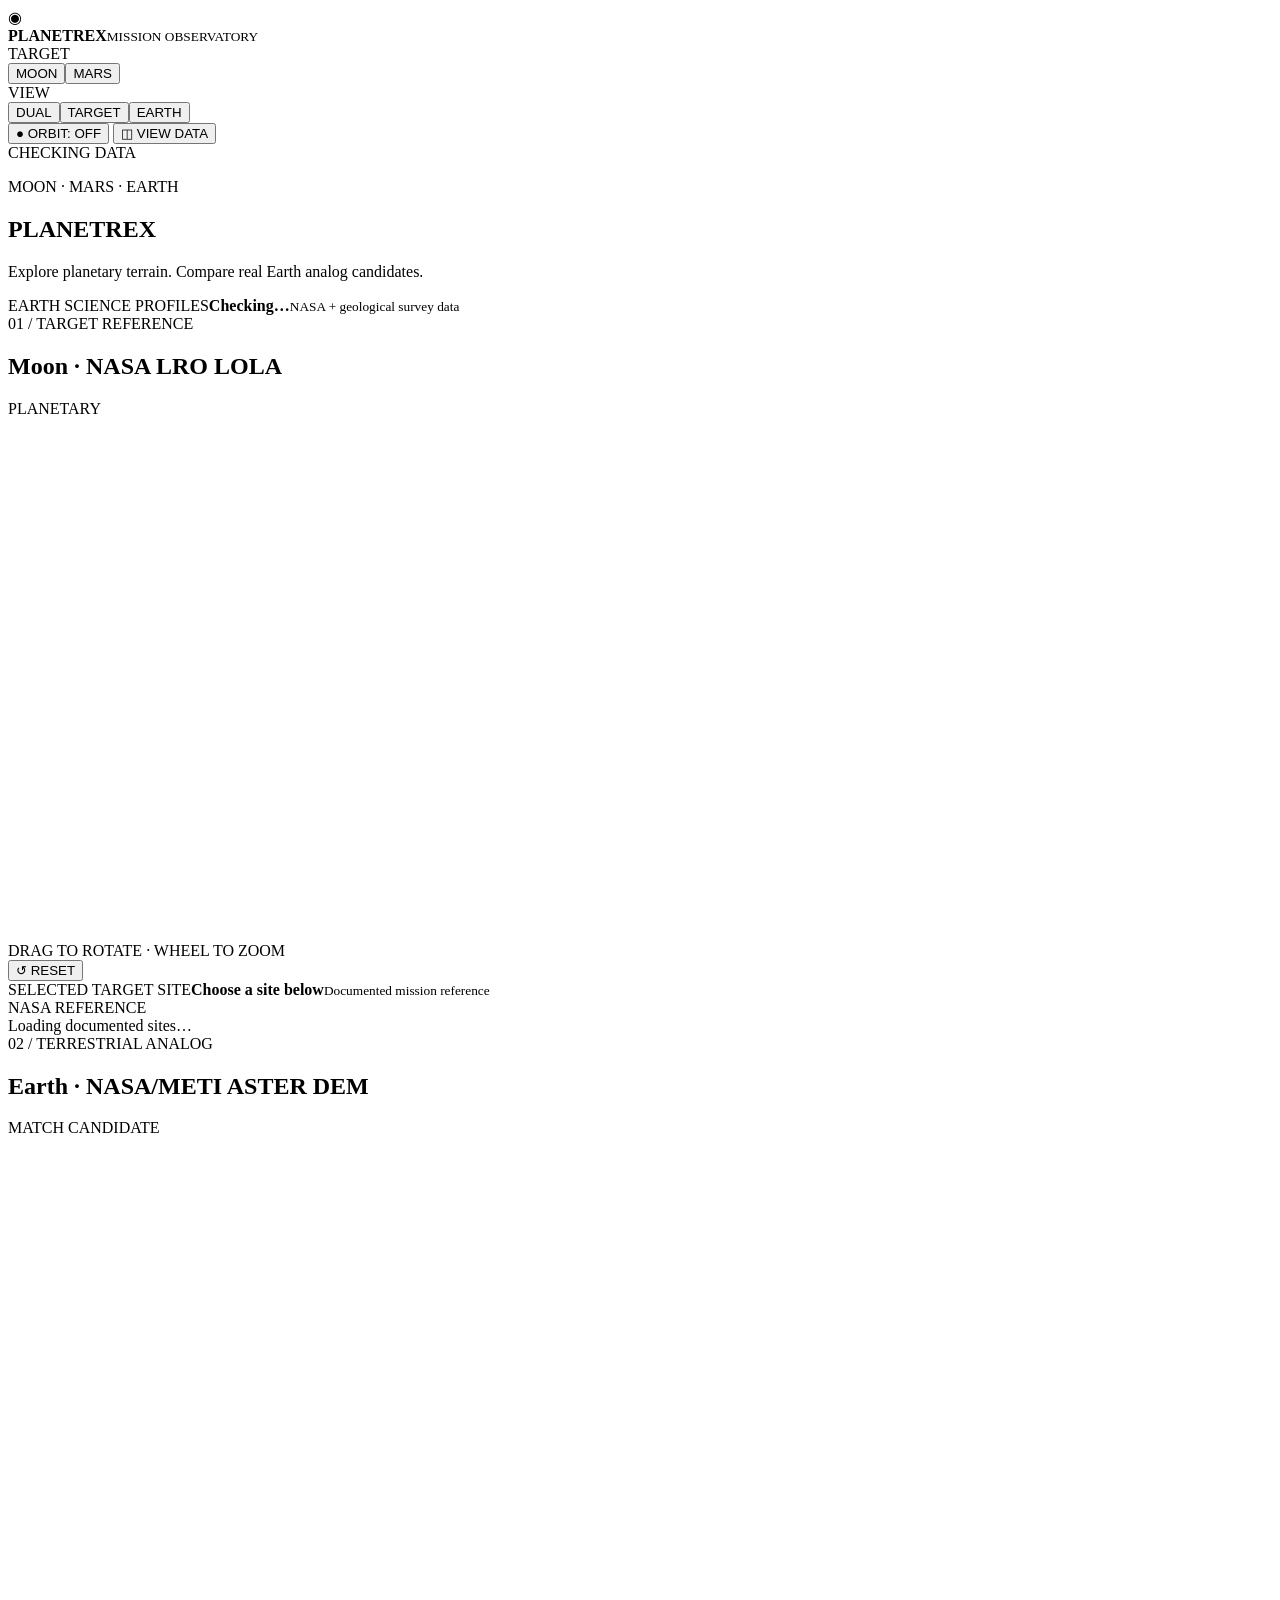
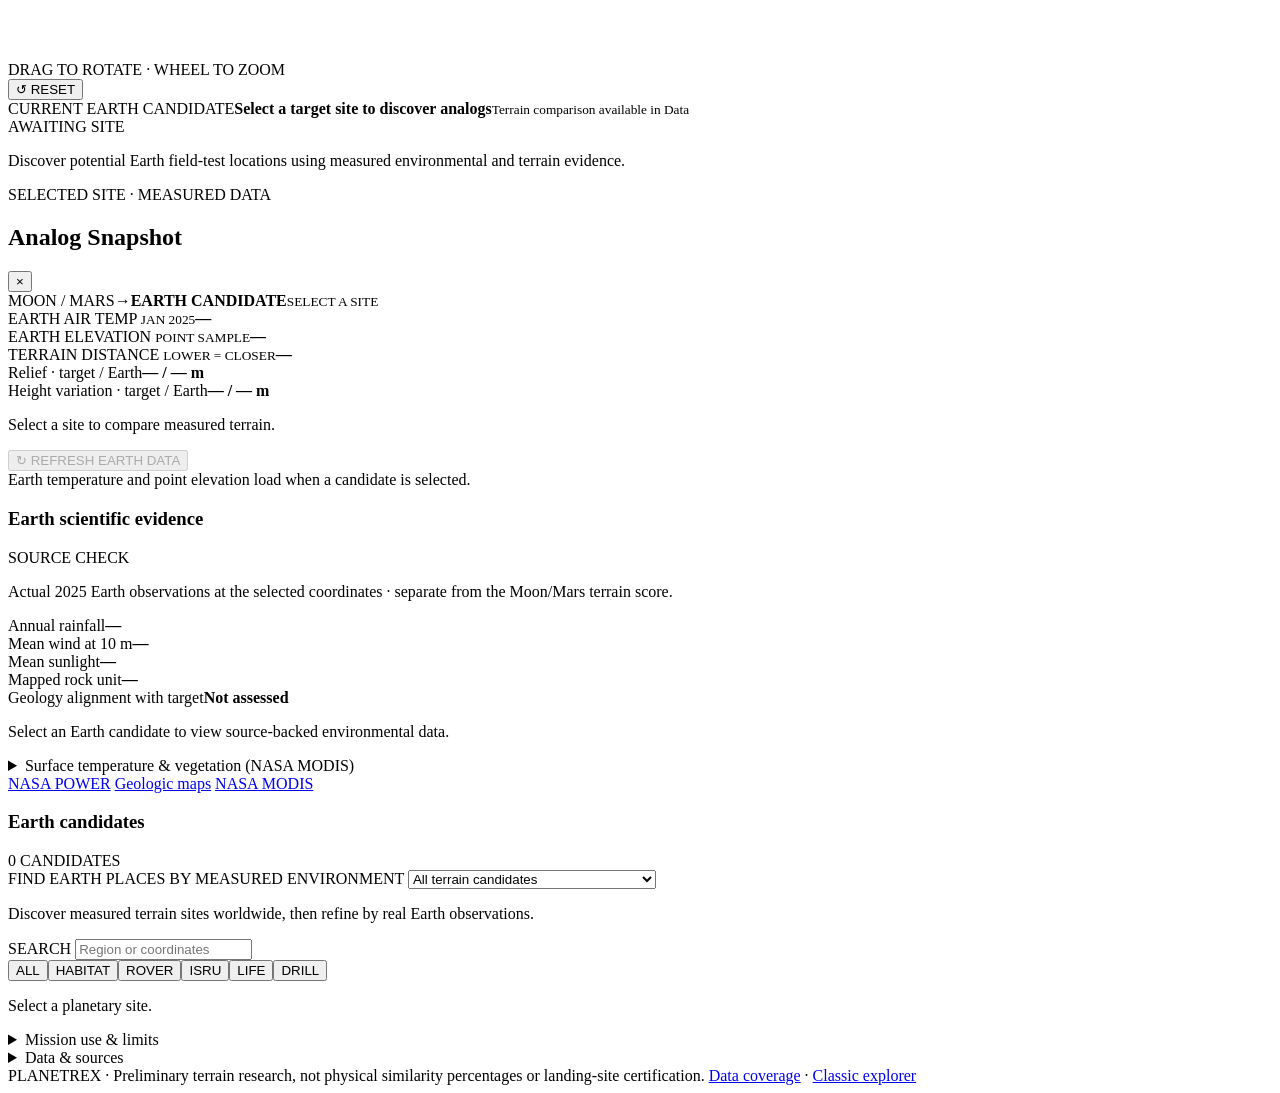
==== commit 23b28cb2: "Highlight source-backed Earth research discovery on observatory instead of terrain-only messaging" ====
--- a/backend/app/web/observatory.html
+++ b/backend/app/web/observatory.html
@@ -16,7 +16,7 @@
 <main>
 <section class="mission-head">
  <div><p class="eyebrow">MOON · MARS · EARTH</p><h1>PLANETREX</h1><p class="lead">Explore planetary terrain. Compare real Earth analog candidates.</p></div>
- <div class="mission-status"><span>MEASURED DOMAINS</span><strong id="coverage-count">1 / 8</strong><small>Terrain only</small></div>
+ <div class="mission-status"><span>EARTH SCIENCE PROFILES</span><strong id="coverage-count">Checking…</strong><small>NASA + geological survey data</small></div>
 </section>
 <div class="mission-workspace">
 <section id="stages" class="celestial-grid" aria-label="Dual celestial comparison">
@@ -38,7 +38,7 @@
    <button class="reset-btn" id="reset-earth" type="button" aria-label="Reset Earth orientation">↺ RESET</button>
   </div>
   <div class="stage-footer"><div><span class="eyebrow">CURRENT EARTH CANDIDATE</span><strong id="earth-selection">Select a target site to discover analogs</strong><small id="earth-coordinates">Terrain comparison available in Data</small></div><span class="live-tag" id="earth-source-status">AWAITING SITE</span></div>
-  <p class="stage-disclaimer">Terrain candidates only · not certified landing sites.</p>
+  <p class="stage-disclaimer">Discover potential Earth field-test locations using measured environmental and terrain evidence.</p>
  </article>
 </section>
 <aside class="telemetry" id="telemetry" role="region" aria-labelledby="telemetry-heading">
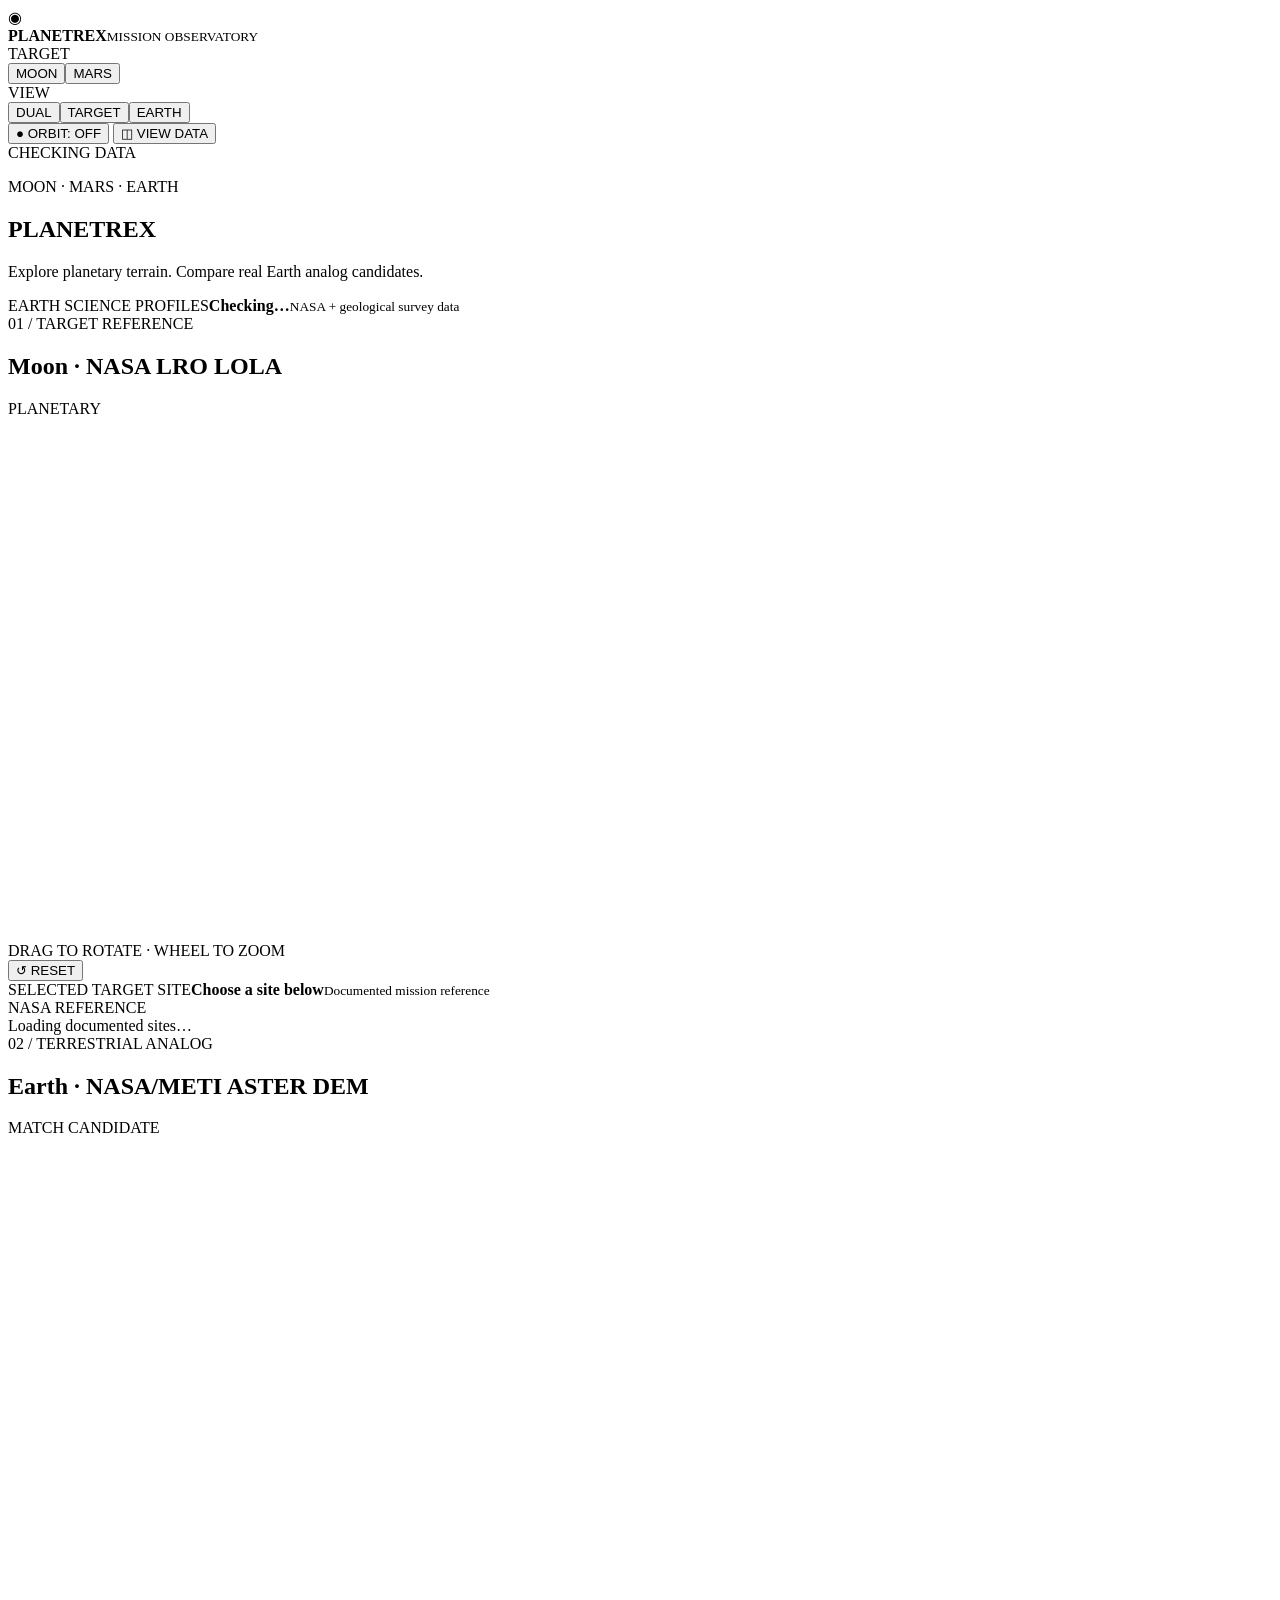
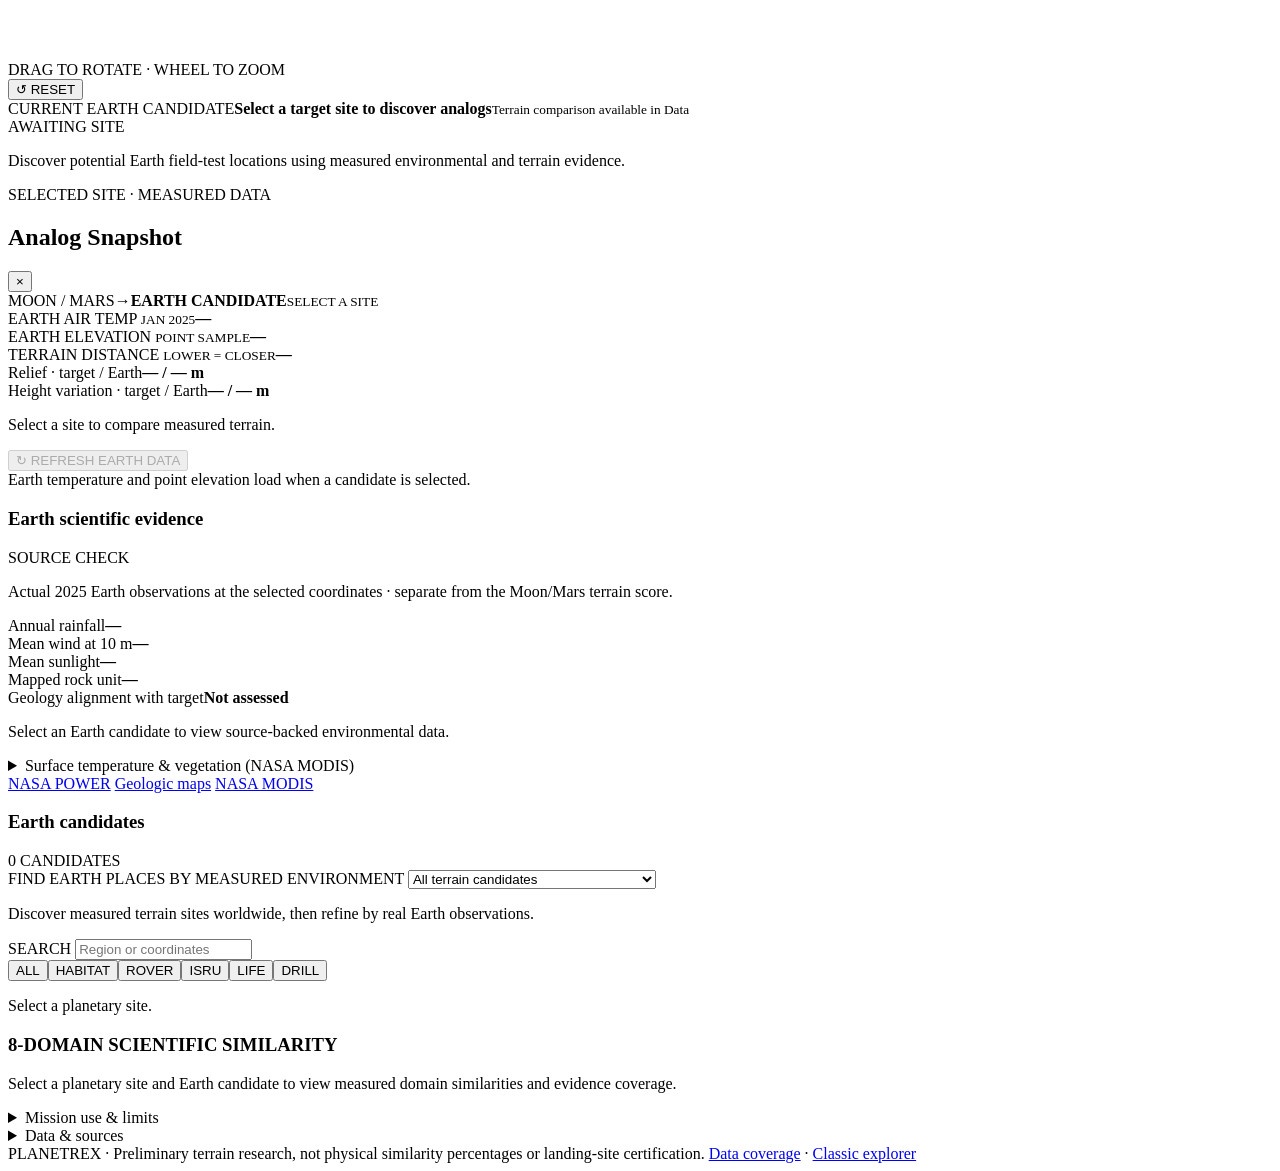
==== commit 1ff6eadb: "Add eight-domain similarity display to observatory data panel" ====
--- a/backend/app/web/observatory.html
+++ b/backend/app/web/observatory.html
@@ -101,6 +101,7 @@
    </div>
    <div id="candidate-list" class="candidate-list" aria-live="polite"><p class="muted">Select a planetary site.</p></div>
   </section>
+  <section class="instrument" aria-label="Eight-domain measured similarity"><h3>8-DOMAIN SCIENTIFIC SIMILARITY</h3><div id="eight-domain-comparison" aria-live="polite"><p class="muted">Select a planetary site and Earth candidate to view measured domain similarities and evidence coverage.</p></div></section>
   <details class="detail-fold"><summary>Mission use & limits</summary>
    <div class="instrument"><div id="domain-matrix" class="domain-matrix"></div><p class="simple-note" id="evidence-warning">Earth cannot reproduce lunar or Martian gravity, atmosphere and radiation.</p></div>
   </details>
